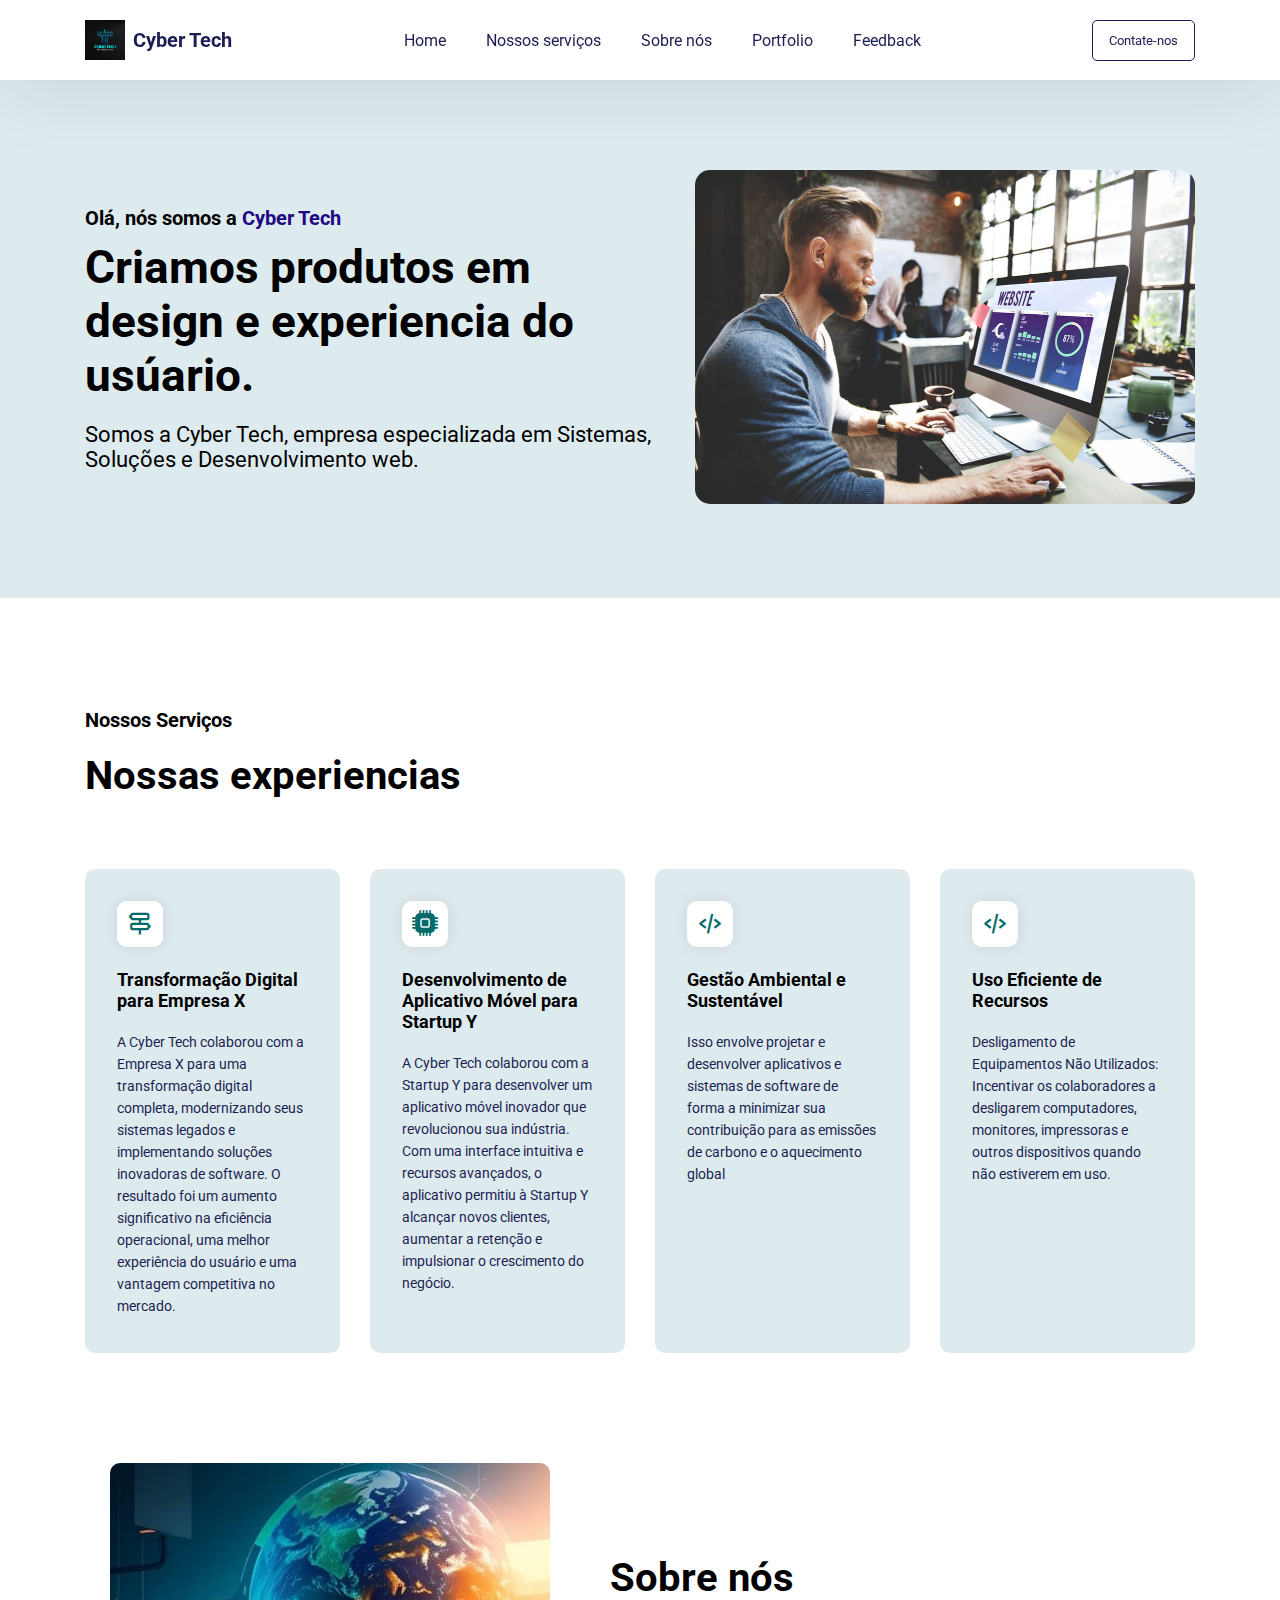
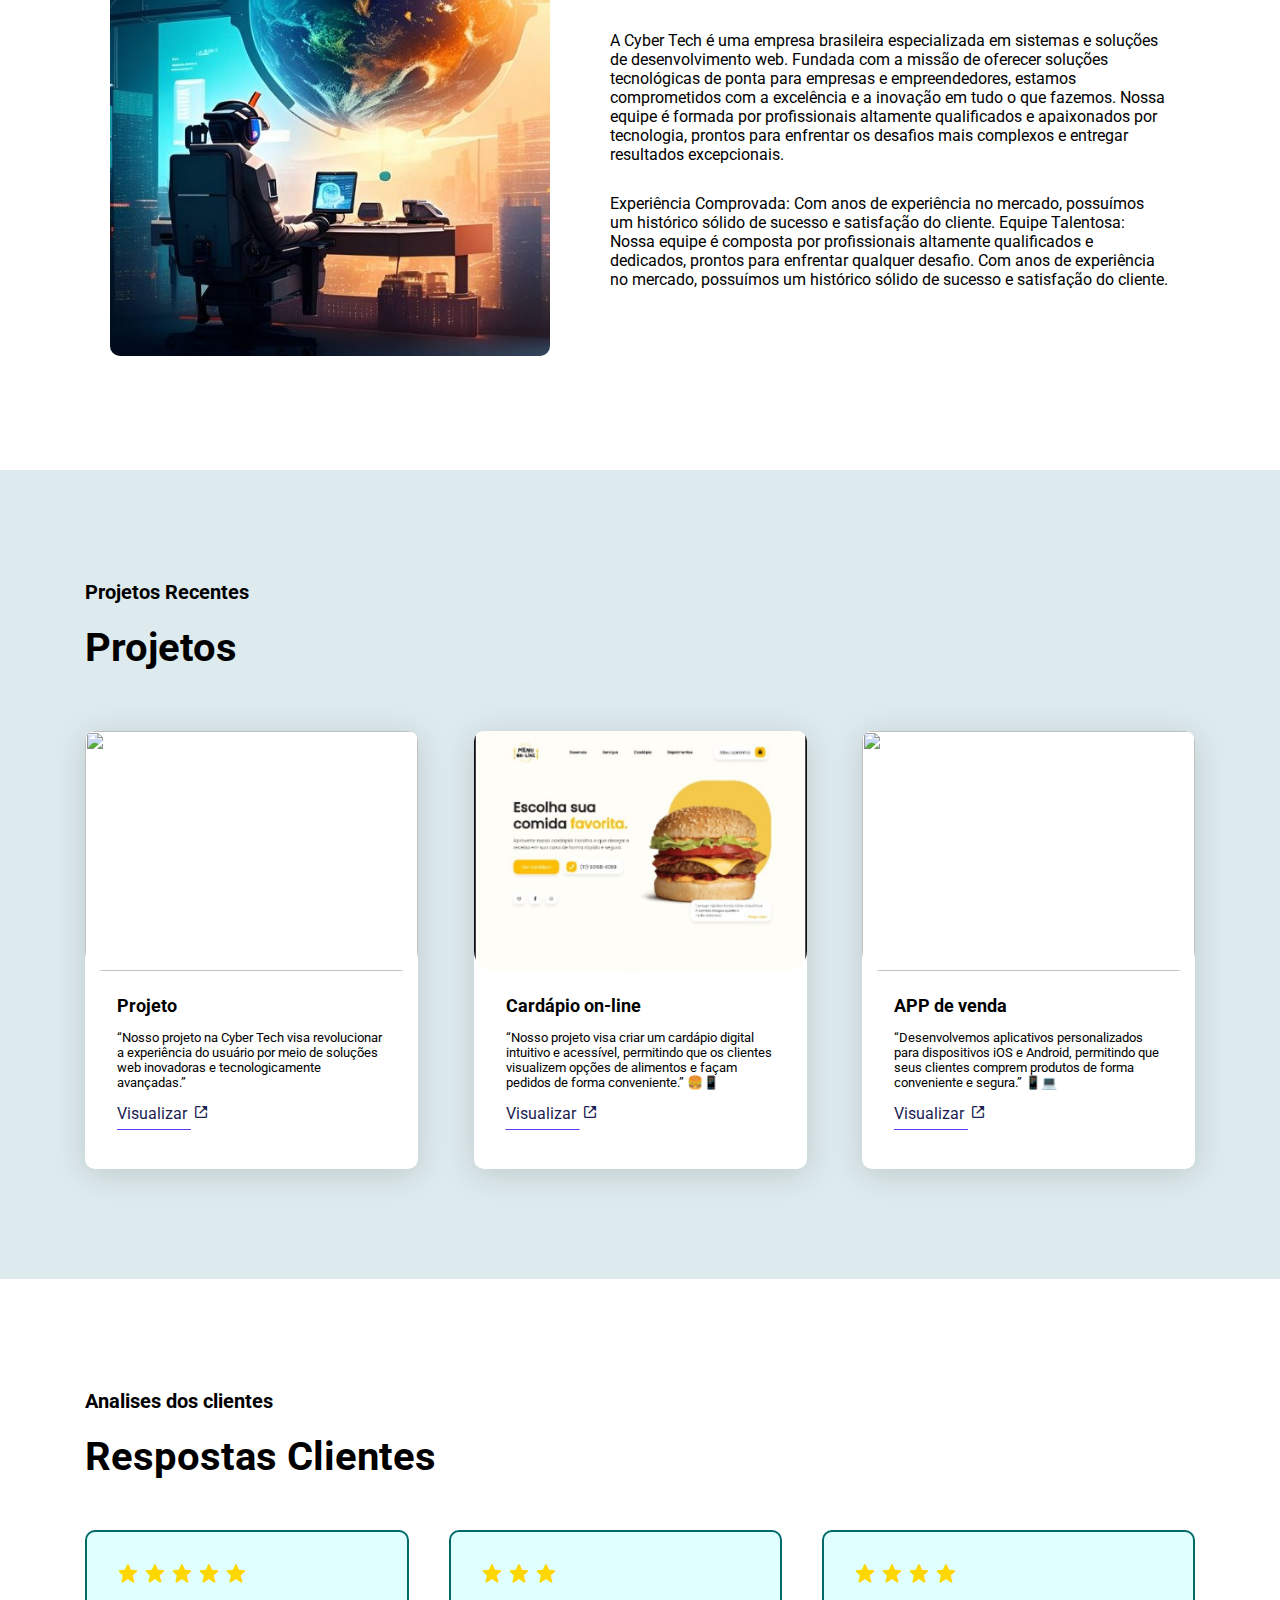
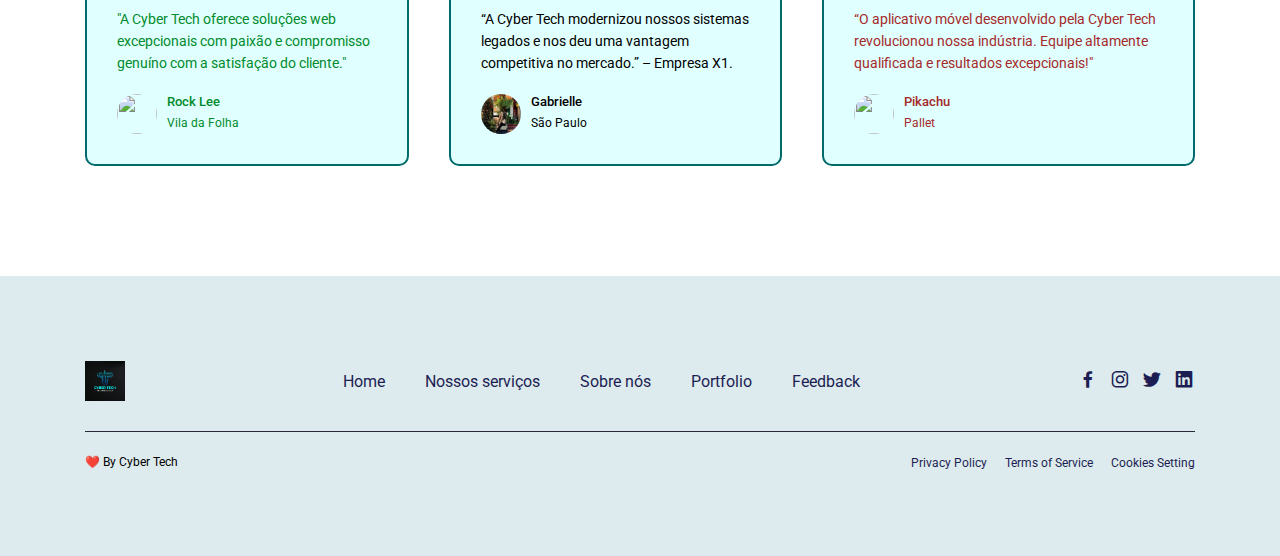
==== index.html @ 96801bb9 "Novos arquivos" ====
<!DOCTYPE html>
<html lang="pt-br">

<head>
    <meta charset="UTF-8">
    <meta name="viewport" content="width=device-width, initial-scale=1.0">
    <link rel="shortcut icon" type="image/jpg" href="assets/logocybertech.jpg"/>
    <link rel="stylesheet" href="https://cdn.jsdelivr.net/npm/bootstrap-icons@1.11.3/font/bootstrap-icons.min.css">
    <link href='https://unpkg.com/boxicons@2.1.4/css/boxicons.min.css' rel='stylesheet'>
    <link rel="stylesheet" href="style.css">
    <title>Cyber Tech</title>
</head>

<body>
    <!--  -->
    <nav>
        <div class="logo">
            <img src="assets/logo2.jpg">
            <a href= "#main">Cyber Tech</a>
        </div>
        <ul>
            <li><a href="#main">Home</a></li>
            <li><a href="#skills">Nossos serviços</a></li>
            <li><a href="#about">Sobre nós</a></li>
            <li><a href="#portfolio">Portfolio</a></li>
            <li><a href="#feedback">Feedback</a></li>
        </ul>

        <!-- Leo Klaus Gabriel -->
        <button><a href="./Pages/contato.html">Contate-nos</a></button>
        <button id="menuButton" onclick="openMenu()">
            <i class='bx bx-menu'></i>
        </button>
    </nav>

    <div class="main" id="main">
        <div class="left">
            <h5>Olá, nós somos a <span>Cyber Tech</span></h5>
            <h3>Criamos <span>produtos em design</span> e experiencia do usúario.</h3>
            <p>
                Somos a Cyber Tech, empresa especializada em Sistemas, Soluções e Desenvolvimento web.
            </p>
        </div>
        <div class="right">
            <img src="/assets/home-img.png">
        </div>
    </div>
    <!--Klaus leo Gabriel -->
    <div class="skills" id="skills">
        <h5>Nossos Serviços</h5>
        <h3>Nossas experiencias</h3>
        <div class="skill-items">
            <!-- Klaus -->
            <div class="item">
                <div class="icon"><i class='bx bx-directions'></i></div>
                <h4>Transformação Digital para Empresa X</h4>
                <p>
                    A Cyber Tech colaborou com a Empresa X para uma transformação 
                    digital completa, modernizando seus sistemas legados e implementando 
                    soluções inovadoras de software.
                    O resultado foi um aumento significativo na eficiência operacional, 
                    uma melhor experiência do usuário e uma vantagem competitiva no mercado.
                </p>
            </div>
            <div class="item">
                <div class="icon"><i class="bi bi-cpu-fill"></i></div>
                <h4>Desenvolvimento de Aplicativo Móvel para Startup Y</h4>
                <p>
                    A Cyber Tech colaborou com a Startup Y para desenvolver um aplicativo móvel inovador que revolucionou sua indústria.
                    Com uma interface intuitiva e recursos avançados,
                     o aplicativo permitiu à Startup Y alcançar novos clientes, 
                     aumentar a retenção e impulsionar o crescimento do negócio.
                </p>
            </div>
            <div class="item">
                <div class="icon"><i class='bx bx-code-alt'></i></i></div>
                <h4>Gestão Ambiental e Sustentável</h4>
                <p>
                    Isso envolve projetar e desenvolver aplicativos e 
                    sistemas de software de forma a minimizar 
                    sua contribuição para as emissões de carbono e o aquecimento global
                </p>
            </div>
            <div class="item">
                <div class="icon"><i class='bx bx-code-alt'></i></i></div>
                <h4>Uso Eficiente de Recursos</h4>
                <p>
                    Desligamento de Equipamentos Não Utilizados: 
                    Incentivar os colaboradores a desligarem computadores, 
                    monitores, impressoras e outros dispositivos quando não estiverem em uso. 
                </p>
            </div>
        </div>
    </div>
    <!-- Geovanni Rodrigo e Edgar -->
    <div class="about" id="about">
        <div class="left">
            <img src="assets/sobre_empresa.jpg">
        </div>
        <div class="right">
            <h3>Sobre nós </h3>
            <p>
                A Cyber Tech é uma empresa brasileira especializada em sistemas e soluções de desenvolvimento web.
                Fundada com a missão de oferecer soluções tecnológicas de ponta para empresas e empreendedores, estamos comprometidos com a excelência e a inovação em tudo o que fazemos.
                Nossa equipe é formada por profissionais altamente qualificados e apaixonados por tecnologia, prontos para enfrentar os desafios mais complexos e entregar resultados excepcionais.
            </p>
            <p>
                Experiência Comprovada: Com anos de experiência no mercado, possuímos um histórico sólido de sucesso e satisfação do cliente.
                Equipe Talentosa: Nossa equipe é composta por profissionais altamente qualificados e dedicados, prontos para enfrentar qualquer desafio.
                Com anos de experiência no mercado, possuímos um histórico sólido de sucesso e satisfação do cliente.
            </p>
        </div>
    </div>

    <div class="portfolio" id="portfolio">
        <div class="header">
            <div class="info">
                <h5>Projetos Recentes</h5>
                <h3>Projetos</h3>
            </div>
        </div>

        <div class="portfo-items">
            <div class="item">
                <img src="https://smartdemand.com.br/thumb/blog/2/940/490/0028996cdbf9fca1fcb720fe6f359d56.jpg">
                <div class="info">
                    <h4>Projeto</h4>
                    <p>
                        “Nosso projeto na Cyber Tech visa revolucionar a experiência do usuário por meio de soluções web inovadoras e tecnologicamente avançadas.”
                    </p>
                    <a href="!#">Visualizar <i class='bx bx-link-external'></i></a>
                </div>
            </div>
            <div class="item">
                <img src="assets/cardapio.png">
                <div class="info">
                    <h4>Cardápio on-line</h4>
                    <p>
                        “Nosso projeto visa criar um cardápio digital intuitivo e acessível, permitindo que os clientes visualizem opções de alimentos e façam pedidos de forma conveniente.” 🍔📱
                    </p>
                    <a href="https://geovannifsantos.github.io/Cardapio-online-com-whatsapp/">Visualizar <i class='bx bx-link-external'></i></a>
                </div>
            </div>
            <div class="item">
                <img src="https://evolsolucoes.com.br/userfiles/templates/evol-solucoes/assets/images/nossas-solucoes/screens.png">
                <div class="info">
                    <h4>APP de venda</h4>
                    <p>
                        “Desenvolvemos aplicativos personalizados para dispositivos iOS e Android, permitindo que seus clientes comprem produtos de forma conveniente e segura.” 📱💻
                    </p>
                    <a href="!#">Visualizar <i class='bx bx-link-external'></i></a>
                </div>
            </div>
        </div>

    </div>

 <!-- Felipe Richard Aghata -->

    <div class="feedback" id="feedback">
        <h5>Analises dos clientes</h5>
        <h3>Respostas Clientes</h3>
        <div class="customers">
            <div class="item"> <style>
                .item {
                    background-color: lightcyan;}
            </style>
                <div class="rating"> <style>
                    .rating i {
                        color: gold;
                    }
                </style>
                    <i class='bx bxs-star'></i>
                    <i class='bx bxs-star'></i>
                    <i class='bx bxs-star'></i>
                    <i class='bx bxs-star'></i>
                    <i class='bx bxs-star'></i>
                </div> 
                <style> .redtext {
                    
                    color: rgb(0, 139, 44);
                } </style>
                  <p class="redtext" >
                    "A Cyber Tech oferece soluções web excepcionais com paixão e compromisso genuíno com a satisfação do cliente."
            
                </p>
                <div class="user">
                    <img src="https://i.pinimg.com/550x/a3/34/3a/a3343aa7a9df8d83af59bee1efe5b132.jpg">
                    <div class="info">
                        <h5 class="nome">Rock Lee</h5>
                        <p class="local">Vila da Folha</p><style>
                            .nome {
                                color: rgb(0, 139, 44);
                            }
                            .local {
                                color: rgb(0, 139, 44);
                            }
                        </style>
                    </div>
                </div>
            </div>
            <div class="item">
                <div class="rating">
                    <i class='bx bxs-star'></i>
                    <i class='bx bxs-star'></i>
                    <i class='bx bxs-star'></i>
                </div>
                <p class="texto"> <style>
                    .texto {
                        color: black;
                    }
                </style>
                    “A Cyber Tech modernizou nossos sistemas legados e nos deu uma vantagem competitiva no mercado.” – Empresa X1.

                </p>
                <div class="user">
                    <img src="assets/Gabrielle.jpg">
                    <div class="info">
                        <h5 class="nome2">Gabrielle</h5><style>
                            .nome2 {
                                color: black;
                            }
                            .local2 {
                                color: black;
                            }
                        </style>
                        <p class="local2">São Paulo</p>
                    </div>
                </div>
            </div>
            <div class="item">
                <div class="rating">
                    <i class='bx bxs-star'></i>
                    <i class='bx bxs-star'></i>
                    <i class='bx bxs-star'></i>
                    <i class='bx bxs-star'></i>
                </div>
                <p class="texto2"> <style>
                    .texto2 {
                        color: brown;
                    }
                    .local3{
                        color: brown;
                    }
                    .nome3 {
                        color: brown;
                    }
                </style>
                   “O aplicativo móvel desenvolvido pela Cyber Tech revolucionou nossa indústria.
                   Equipe altamente qualificada e resultados excepcionais!"
                </p>
                <div class="user">
                    <img src="https://i.pinimg.com/564x/72/97/62/72976236f7a13f5076b620c02457a917.jpg">
                    <div class="info">
                        <h5 class="nome3">Pikachu</h5>
                        <p class="local3">Pallet</p>
                    </div>
                </div>
            </div>
        </div>
    </div>

    <!-- Gustavo e Gabriella -->

    <footer>
        <div class="top">
            <div class="logo">
                <img src="assets/logo2.jpg">
            </div>
            <ul>
                <li><a href="#main">Home</a></li>
                <li><a href="#skills">Nossos serviços</a></li>
                <li><a href="#about">Sobre nós</a></li>
                <li><a href="#portfolio">Portfolio</a></li>
                <li><a href="#feedback">Feedback</a></li>
            </ul>
            <div class="social-links">
                <a href="#"><i class='bx bxl-facebook'></i></a>
                <a href="#"><i class='bx bxl-instagram'></i></a>
                <a href="#"><i class='bx bxl-twitter'></i></a>
                <a href="#"><i class='bx bxl-linkedin-square'></i></a>
            </div>
        </div>
        <div class="separator"></div>
        <div class="bottom">
            <p>
                ❤️ By Cyber Tech
            </p>
            <div class="links">
                <a href="#">Privacy Policy</a>
                <a href="#">Terms of Service</a>
                <a href="#">Cookies Setting</a>
            </div>
        </div>
    </footer>

    <script src="script.js"></script>
</body>

</html>
---- style.css ----
@import url('https://fonts.googleapis.com/css2?family=Roboto:wght@300;400;500;700&display=swap');

html{
    scroll-behavior: smooth;
}

*{
    margin: 0;
    padding: 0;
    box-sizing: border-box;
    font-family: 'Roboto', sans-serif;
}

a{
    text-decoration: none;
    color: #1c1e53;
    transition: color 0.3s ease;
}

a:hover{
    color: #5e3bee !important;
}

h5{
    font-size: 20px;
}

li{
    list-style: none;
}

nav{
    background-color: #fff;
    position: sticky;
    top: 0;
    padding: 0 85px;
    display: flex;
    align-items: center;
    justify-content: space-between;
    height: 80px;
    box-shadow: 0 5px 80px rgba(0, 0, 0, 0.1);
}

nav .logo,
footer .logo{
    display: flex;
    align-items: center;
}

nav .logo a,
footer .logo a{
    margin-left: 8px;
    font-weight: bold;
    font-size: 20px;
}

nav .logo img,
footer .logo img{
    width: 40px;
    height: 40px;
}

nav ul,
footer .top ul{
    display: flex;
    gap: 40px;
}

nav button{
    color: #1c1e53;
    background-color: transparent;
    padding: 12px 16px;
    border-radius: 5px;
    border: 1px solid #1c1e53;
    cursor: pointer;
    transition: all 0.3s ease;
}

nav button:hover{
    background-color: #5e3bee;
    border-color: #5e3bee;
    color: #fff;
}

nav button#menuButton{
    display: none;
    align-items: center;
    justify-content: center;
    font-size: 24px;
    padding: 7px;
}

.main{
    background-color: #deebee;
    padding: 90px 85px;
    display: flex;
    align-items: center;
    justify-content: space-between;
    gap: 40px;
}

.main .left{
    display: flex;
    flex-direction: column;
    align-items: start;
}

.main .left h3{
    margin-top: 10px;
    font-weight: bold;
    font-size: 46px;
}

.main .left h5 span{
    color: #200786;
}

.main .left p{
    color: #000000;
    font-size: 22px;
    margin-top: 20px;
}

.main .left button{
    margin-top: 40px;
    color: #fff;
    cursor: pointer;
    background-color: #5e3bee;
    padding: 14px 24px;
    border: 1px solid transparent;
    border-radius: 5px;
}

.main .right img{
    width: 500px;
    border-radius: 15px;
}

.skills{
    padding: 110px 85px 0;
}

.skills h3,
.about .right h3,
.portfolio .header h3,
.feedback h3{
    font-size: 40px;
    margin-top: 20px;
}

.skills .skill-items{
    display: flex;
    margin-top: 70px;
    gap: 30px;
}

.skills .skill-items .item{
    background-color: #deebee;
    width: 25%;
    border-radius: 10px;
    padding: 32px;
    border-bottom: 4px solid transparent;
    cursor: pointer;
    transition: all 0.3s ease;
}

.skills .skill-items .item:hover{
    border-color: #5e3bee;
}

.skills .skill-items .item .icon{
    display: flex;
    align-items: center;
    justify-content: center;
    background-color: #fff;
    width: 46px;
    height: 46px;
    border-radius: 10px;
    margin-bottom: 22px;
    box-shadow: 0 0 16px rgba(0, 0, 0, 0.1);
}

.skills .skill-items .item .icon i{
    font-size: 26px;
    color: #006b6a;
}

.skills .skill-items .item h4,
.portfolio .portfo-items .item .info h4{
    font-size: 18px;
}

.skills .skill-items .item p{
    margin-top: 20px;
    font-size: 14px;
    line-height: 22px;
    color: #1c1e53;
}



.about{
    padding: 110px;
    display: flex;
    align-items: center;
    gap: 60px;
}

.about .left img{
    background-color: #deebee;
    border-radius: 10px;
}

.about .left img{
    width: 440px;
}

.about .right p{
    font-size: 16px;
    margin-top: 30px;
}

.portfolio{
    background-color: #deebee;
    padding: 110px 85px;
}

.portfolio .header{
    display: flex;
    align-items: center;
    justify-content: space-between;
    margin-bottom: 60px;
}

.portfolio .header button{
    background-color: #ff0000;
    padding: 10px 20px;
    color: #fff;
    display: flex;
    align-items: center;
    cursor: pointer;
    gap: 8px;
    border: none;
    border-radius: 10px;
}

.portfolio .header button i{
    font-size: 26px;
}

.portfolio .portfo-items{
    display: flex;
    align-items: center;
    justify-content: space-between;
}

.portfolio .portfo-items .item{
    width: 30%;
    background-color: #fff;
    border-radius: 10px;
    border-bottom: 4px solid transparent;
    cursor: pointer;
    box-shadow: 0 5px 32px rgba(0, 0, 0, 0.15);
    transition: all 0.3s ease;
}

.portfolio .portfo-items .item:hover{
    border-color: #5e3bee;
}

.portfolio .portfo-items .item img{
    width: 100%;
    height: 240px;
    object-fit: cover;
    object-position: top;
    border-radius: 10px 10px 20px 20px;
}

.portfolio .portfo-items .item .info{
    display: flex;
    flex-direction: column;
    gap: 14px;
    padding: 20px 32px 42px;
}

.portfolio .portfo-items .item .info p{
    font-size: 13px;
}

.portfolio .portfo-items .item .info a{
    text-decoration: underline;
    text-underline-offset: 10px;
    text-decoration-color: #5e3bee;
}

.portfolio .portfo-items .item .info a i{
    margin-left: 2px;
    font-size: 16px;
}

.feedback{
    padding: 110px 85px;
}

.feedback .customers{
    margin-top: 50px;
    display: flex;
    gap: 40px;
}

.feedback .customers .item{
    display: flex;
    flex-direction: column;
    gap: 20px;
    border: 2px solid #006b6a;
    border-radius: 10px;
    padding: 30px;
    cursor: pointer;
    transition: all 0.3s ease;
}

.feedback .customers .item .rating{
    color: #006b6a;
    font-size: 22px;
}

.feedback .customers .item:hover{
    border-color: #5e3bee;
}

.feedback .customers .item p{
    line-height: 22px;
    font-size: 14px;
}

.feedback .customers .item .user{
    display: flex;
    align-items: center;
    gap: 10px;
}

.feedback .customers .item .user img{
    width: 40px;
    height: 40px;
    object-fit: cover;
    border-radius: 50%;
}

.feedback .customers .item .user h5{
    font-size: 13px;
    font-weight: 500;
    margin-bottom: 3px;
}

.feedback .customers .item .user p{
    font-size: 12px;
}

footer{
    background-color: #deebee;
    padding: 85px;
    display: flex;
    flex-direction: column;
}

footer .top,
footer .bottom{
    display: flex;
    align-items: center;
    justify-content: space-between;
}

footer .top .social-links{
    display: flex;
    align-items: center;
    gap: 10px;
    font-size: 22px;
}

footer .separator{
    width: 100%;
    height: 1px;
    background-color: #282938;
    margin: 30px 0 20px;
}

footer .bottom p{
    font-size: 12px;
}

footer .bottom .links a{
    font-size: 12px;
    margin-left: 14px;
}

@media screen and (max-width: 1200px) {
    
    .main .left h5{
        font-size: 18px;
    }

    .main .left h3{
        font-size: 36px;
    }

    .main .left p{
        font-size: 18px;
    }

    .main .right img{
        width: 380px;
    }

    .skills .skill-items{
        gap: 10px;
        justify-content: space-between;
        flex-wrap: wrap;
    }

    .skills .skill-items .item{
        width: 49%;
    }

    .about .left img{
        width: 370px;
    }

    .skills h3,
    .about .right h3,
    .portfolio .header h3,
    .feedback h3{
        font-size: 32px;
    }

    .about .right p{
        font-size: 15px;
    }

    .feedback .customers .item .rating{
        font-size: 20px;
    }

    .feedback .customers .item p{
        font-size: 13px;
    }

    footer .top ul{
        gap: 20px;
    }

}

@media screen and (max-width: 992px) {
    
    nav button{
        display: none;
    }

    nav ul{
        gap: 20px;
    }

    nav ul li a{
        font-size: 15px;
    }

    .main{
        flex-direction: column;
    }

    .about{
        flex-direction: column;
        justify-content: center;
    }

    .portfolio .portfo-items{
        gap: 22px;
        flex-wrap: wrap;
        justify-content: center;
    }

    .portfolio .portfo-items .item{
        width: 48%;
    }

    .feedback .customers{
        gap: 14px;
        flex-wrap: wrap;
        justify-content: center;
    }

    .feedback .customers .item{
        width: 48%;
    }

    footer .top ul{
        display: none;
    }

}

@media screen and (max-width: 768px) {
    
    nav{
        justify-content: space-between;
        padding: 0 42px;
    }

    nav ul{
        display: none;
    }

    nav.open .logo{
        display: none;
    }

    nav.open ul{
        display: flex;
    }

    nav button#menuButton{
        display: flex;
    }

    .main{
        padding: 42px;
    }

    .skills{
        padding: 85px 42px 0;
    }

    .skills .skill-items{
        gap: 8px;
    }

    .about{
        padding: 85px 42px;
    }

    .portfolio{
        padding: 60px 42px;
    }

    .portfolio .portfo-items{
        gap: 18px;
    }

    .feedback{
        padding: 85px 42px;
    }

    footer{
        padding: 85px 42px;
    }

    footer .bottom{
        flex-direction: column-reverse;
        gap: 14px;
    }

}

@media screen and (max-width: 576px) {
    
    nav ul li a{
        font-size: 13px;
    }

    nav .logo a{
        font-size: 18px;
    }

    .main .left h3{
        font-size: 32px;
    }

    .main .left p{
        font-size: 16px;
    }

    .main .left button{
        width: 100%;
    }

    .skills .skill-items .item{
        width: 100%;
    }

    .portfolio .header button{
        font-size: 12px;
        padding: 8px 14px;
    }

    .portfolio .portfo-items .item{
        width: 80%;
    }

    .feedback .customers .item{
        width: 100%;
    }

}
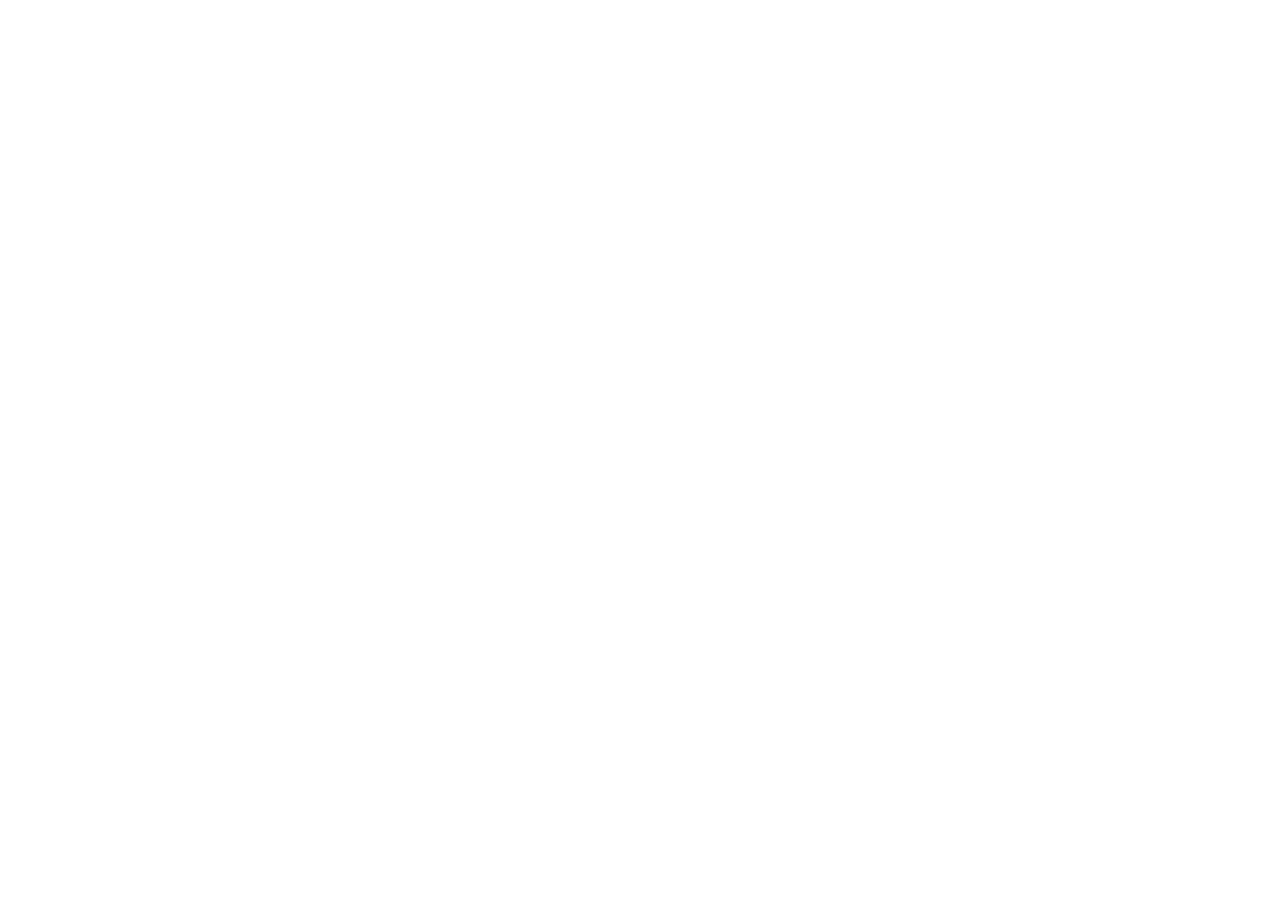
==== commit 5c8cacd4: "Primeiras altereções no projeto" ====
--- a/index.html
+++ b/index.html
@@ -8,7 +8,7 @@
     <link rel="stylesheet" href="https://cdn.jsdelivr.net/npm/bootstrap-icons@1.11.3/font/bootstrap-icons.min.css">
     <link href='https://unpkg.com/boxicons@2.1.4/css/boxicons.min.css' rel='stylesheet'>
     <link rel="stylesheet" href="style.css">
-    <title>Cyber Tech</title>
+    <title>G-TECH/title>
 </head>
 
 <body>
@@ -16,7 +16,7 @@
     <nav>
         <div class="logo">
             <img src="assets/logo2.jpg">
-            <a href= "#main">Cyber Tech</a>
+            <a href= "#main">G-TECH </a>
         </div>
         <ul>
             <li><a href="#main">Home</a></li>
@@ -55,7 +55,7 @@
                 <div class="icon"><i class='bx bx-directions'></i></div>
                 <h4>Transformação Digital para Empresa X</h4>
                 <p>
-                    A Cyber Tech colaborou com a Empresa X para uma transformação 
+                    A G-TECH colaborou com a Empresa X para uma transformação 
                     digital completa, modernizando seus sistemas legados e implementando 
                     soluções inovadoras de software.
                     O resultado foi um aumento significativo na eficiência operacional, 
@@ -66,7 +66,7 @@
                 <div class="icon"><i class="bi bi-cpu-fill"></i></div>
                 <h4>Desenvolvimento de Aplicativo Móvel para Startup Y</h4>
                 <p>
-                    A Cyber Tech colaborou com a Startup Y para desenvolver um aplicativo móvel inovador que revolucionou sua indústria.
+                    A G-TECH colaborou com a Startup Y para desenvolver um aplicativo móvel inovador que revolucionou sua indústria.
                     Com uma interface intuitiva e recursos avançados,
                      o aplicativo permitiu à Startup Y alcançar novos clientes, 
                      aumentar a retenção e impulsionar o crescimento do negócio.
@@ -284,7 +284,7 @@
         <div class="separator"></div>
         <div class="bottom">
             <p>
-                ❤️ By Cyber Tech
+                ❤️ By G-TECH
             </p>
             <div class="links">
                 <a href="#">Privacy Policy</a>
@@ -297,4 +297,4 @@
     <script src="script.js"></script>
 </body>
 
-</html>+</html>
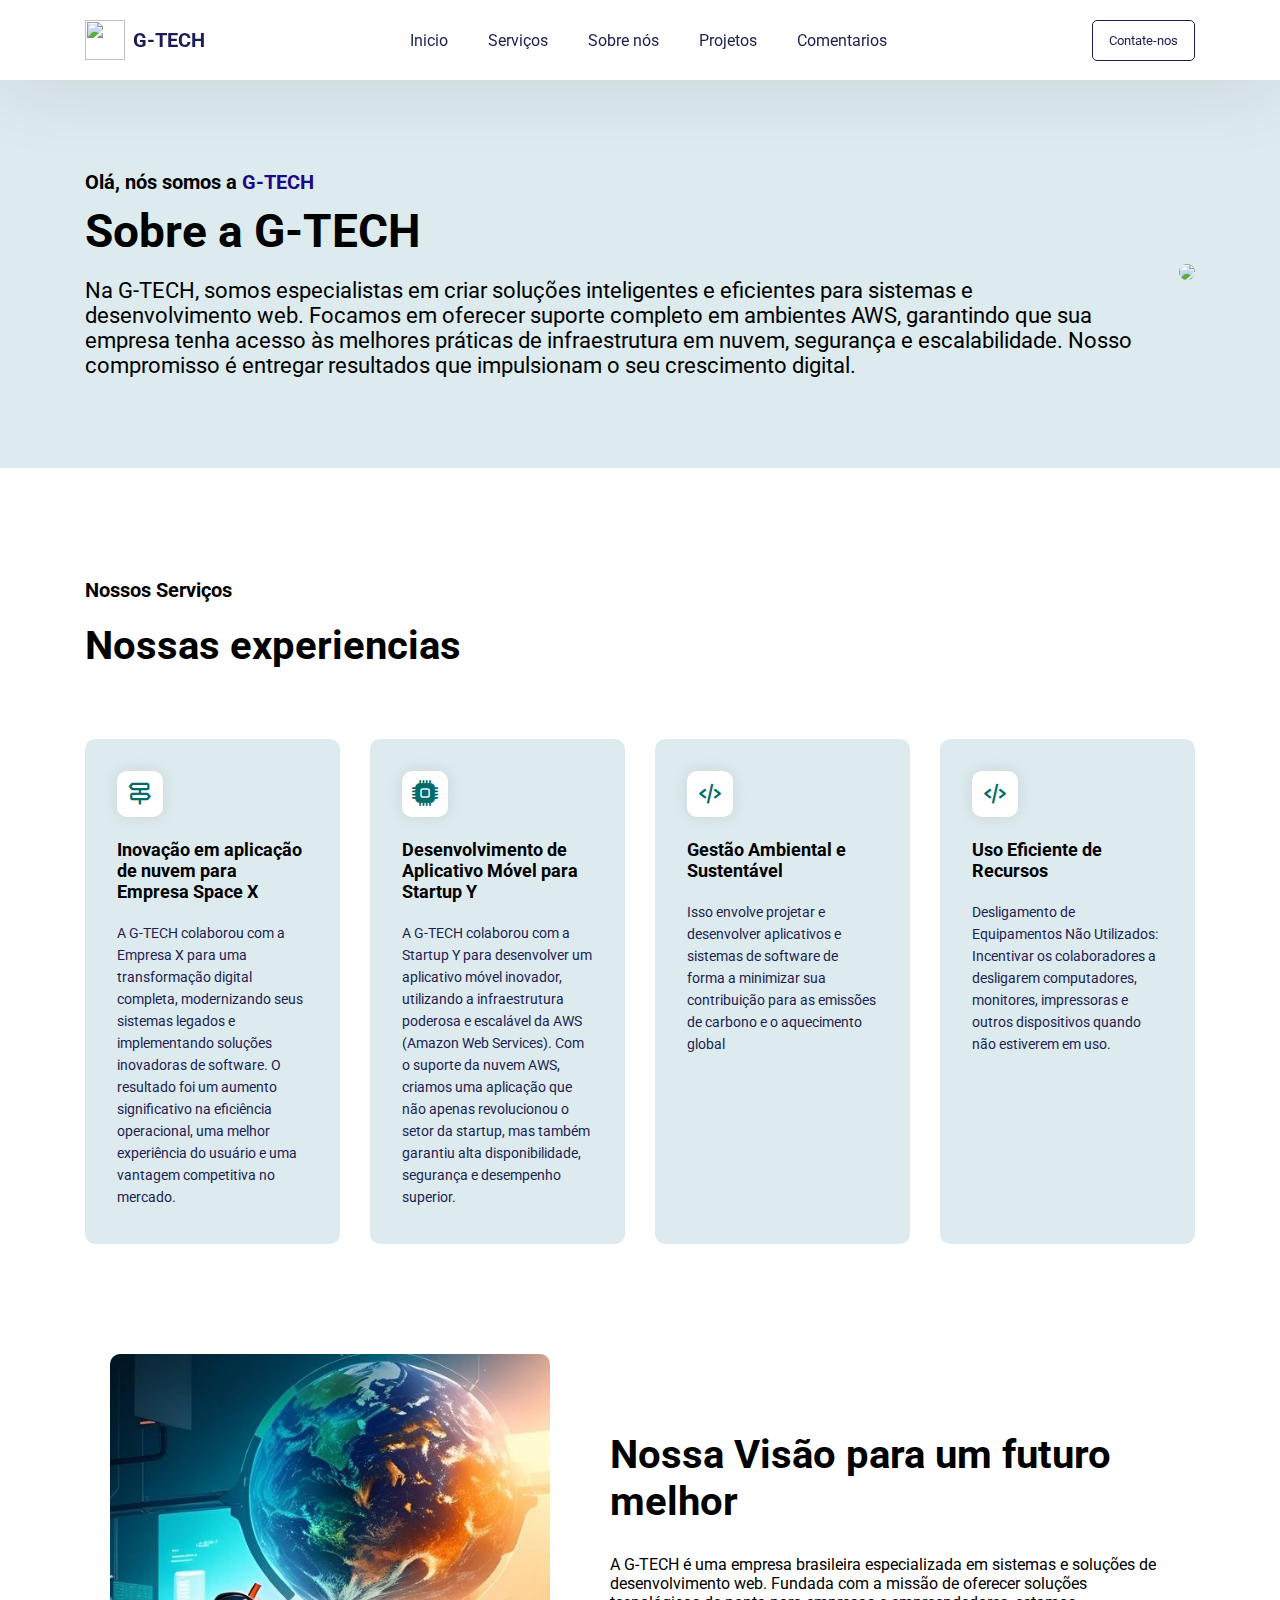
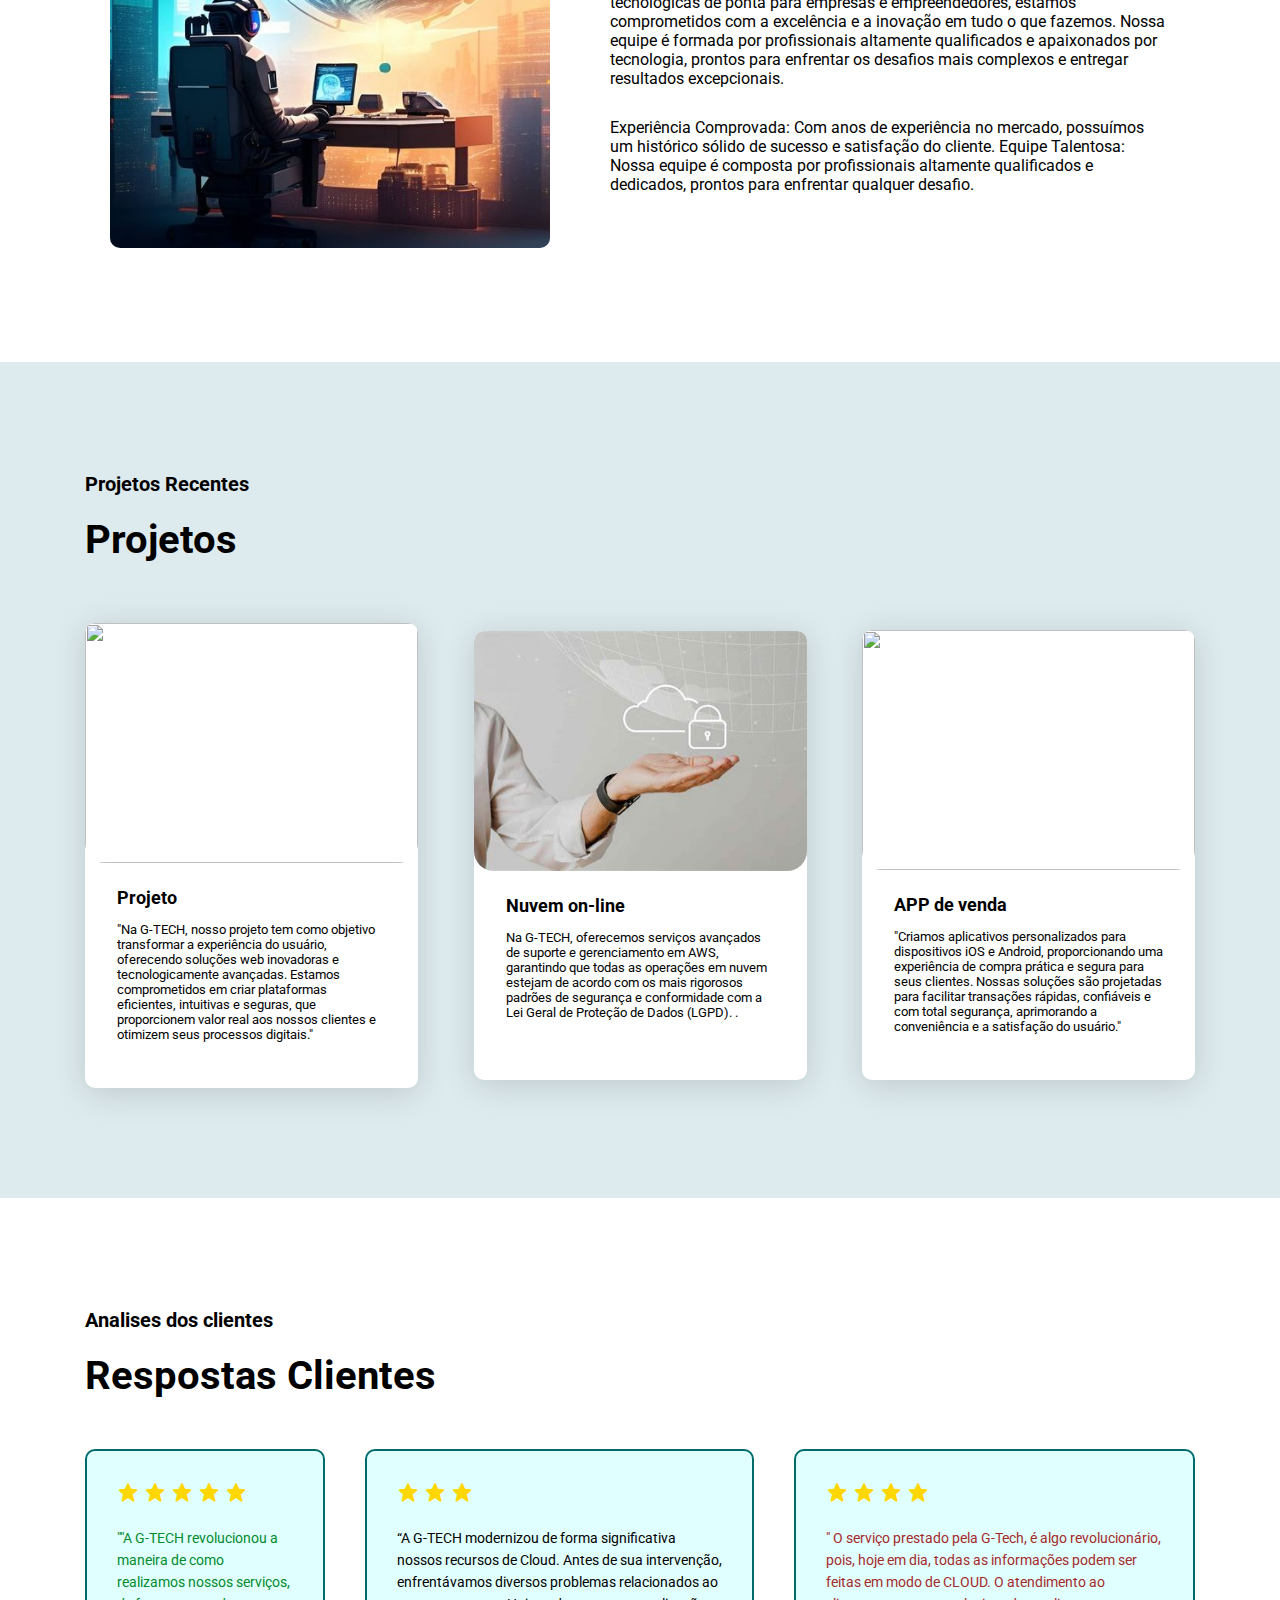
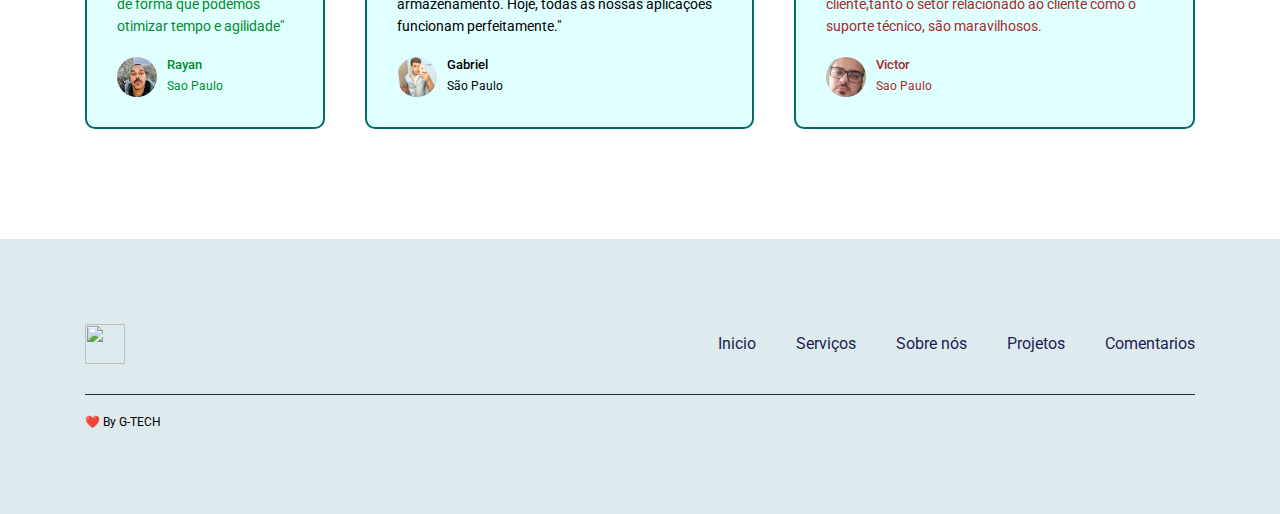
==== commit b0071796: "alteração de imagem" ====
--- a/index.html
+++ b/index.html
@@ -8,25 +8,25 @@
     <link rel="stylesheet" href="https://cdn.jsdelivr.net/npm/bootstrap-icons@1.11.3/font/bootstrap-icons.min.css">
     <link href='https://unpkg.com/boxicons@2.1.4/css/boxicons.min.css' rel='stylesheet'>
     <link rel="stylesheet" href="style.css">
-    <title>G-TECH/title>
+    <title>G-TECH</title>
 </head>
 
 <body>
-    <!--  -->
+    <!-- VICTOR  -->
     <nav>
         <div class="logo">
-            <img src="assets/logo2.jpg">
+            <img src="assets/logo G-TECH.jpg">
             <a href= "#main">G-TECH </a>
         </div>
         <ul>
-            <li><a href="#main">Home</a></li>
-            <li><a href="#skills">Nossos serviços</a></li>
+            <li><a href="#main">Inicio</a></li>
+            <li><a href="#skills">Serviços</a></li>
             <li><a href="#about">Sobre nós</a></li>
-            <li><a href="#portfolio">Portfolio</a></li>
-            <li><a href="#feedback">Feedback</a></li>
+            <li><a href="#portfolio">Projetos</a></li>
+            <li><a href="#feedback">Comentarios</a></li>
         </ul>
 
-        <!-- Leo Klaus Gabriel -->
+        <!-- Gabriel -->
         <button><a href="./Pages/contato.html">Contate-nos</a></button>
         <button id="menuButton" onclick="openMenu()">
             <i class='bx bx-menu'></i>
@@ -35,25 +35,28 @@
 
     <div class="main" id="main">
         <div class="left">
-            <h5>Olá, nós somos a <span>Cyber Tech</span></h5>
-            <h3>Criamos <span>produtos em design</span> e experiencia do usúario.</h3>
-            <p>
-                Somos a Cyber Tech, empresa especializada em Sistemas, Soluções e Desenvolvimento web.
+            <h5>Olá, nós somos a <span> G-TECH </span></h5>
+            <h3>Sobre a G-TECH</h3>
+            <p>
+                Na G-TECH, somos especialistas em criar soluções inteligentes e eficientes para sistemas e desenvolvimento web.
+                Focamos em oferecer suporte completo em ambientes AWS, 
+                garantindo que sua empresa tenha acesso às melhores práticas de infraestrutura em nuvem, 
+                segurança e escalabilidade. Nosso compromisso é entregar resultados que impulsionam o seu crescimento digital.
             </p>
         </div>
         <div class="right">
-            <img src="/assets/home-img.png">
-        </div>
-    </div>
-    <!--Klaus leo Gabriel -->
+            <img src="assets/logo G-TECH.jpg">
+        </div>
+    </div>
+    <!-- Gabriel -->
     <div class="skills" id="skills">
         <h5>Nossos Serviços</h5>
         <h3>Nossas experiencias</h3>
         <div class="skill-items">
-            <!-- Klaus -->
+            
             <div class="item">
                 <div class="icon"><i class='bx bx-directions'></i></div>
-                <h4>Transformação Digital para Empresa X</h4>
+                <h4>Inovação em aplicação de nuvem para Empresa Space X</h4>
                 <p>
                     A G-TECH colaborou com a Empresa X para uma transformação 
                     digital completa, modernizando seus sistemas legados e implementando 
@@ -66,10 +69,10 @@
                 <div class="icon"><i class="bi bi-cpu-fill"></i></div>
                 <h4>Desenvolvimento de Aplicativo Móvel para Startup Y</h4>
                 <p>
-                    A G-TECH colaborou com a Startup Y para desenvolver um aplicativo móvel inovador que revolucionou sua indústria.
-                    Com uma interface intuitiva e recursos avançados,
-                     o aplicativo permitiu à Startup Y alcançar novos clientes, 
-                     aumentar a retenção e impulsionar o crescimento do negócio.
+                    A G-TECH colaborou com a Startup Y para desenvolver um aplicativo móvel inovador, 
+                    utilizando a infraestrutura poderosa e escalável da AWS (Amazon Web Services). 
+                    Com o suporte da nuvem AWS, criamos uma aplicação que não apenas revolucionou o setor da startup,
+                     mas também garantiu alta disponibilidade, segurança e desempenho superior.
                 </p>
             </div>
             <div class="item">
@@ -92,22 +95,22 @@
             </div>
         </div>
     </div>
-    <!-- Geovanni Rodrigo e Edgar -->
+    <!--RAYAN -->
     <div class="about" id="about">
         <div class="left">
             <img src="assets/sobre_empresa.jpg">
         </div>
         <div class="right">
-            <h3>Sobre nós </h3>
-            <p>
-                A Cyber Tech é uma empresa brasileira especializada em sistemas e soluções de desenvolvimento web.
+            <h3>Nossa Visão para um futuro melhor </h3>
+            <p>
+                A G-TECH é uma empresa brasileira especializada em sistemas e soluções de desenvolvimento web.
                 Fundada com a missão de oferecer soluções tecnológicas de ponta para empresas e empreendedores, estamos comprometidos com a excelência e a inovação em tudo o que fazemos.
                 Nossa equipe é formada por profissionais altamente qualificados e apaixonados por tecnologia, prontos para enfrentar os desafios mais complexos e entregar resultados excepcionais.
             </p>
             <p>
                 Experiência Comprovada: Com anos de experiência no mercado, possuímos um histórico sólido de sucesso e satisfação do cliente.
                 Equipe Talentosa: Nossa equipe é composta por profissionais altamente qualificados e dedicados, prontos para enfrentar qualquer desafio.
-                Com anos de experiência no mercado, possuímos um histórico sólido de sucesso e satisfação do cliente.
+                
             </p>
         </div>
     </div>
@@ -126,19 +129,20 @@
                 <div class="info">
                     <h4>Projeto</h4>
                     <p>
-                        “Nosso projeto na Cyber Tech visa revolucionar a experiência do usuário por meio de soluções web inovadoras e tecnologicamente avançadas.”
+                        "Na G-TECH, nosso projeto tem como objetivo transformar a experiência do usuário, oferecendo soluções web inovadoras e tecnologicamente avançadas. Estamos comprometidos em criar plataformas eficientes, intuitivas e seguras, que proporcionem valor real aos nossos clientes e otimizem seus processos digitais."
                     </p>
-                    <a href="!#">Visualizar <i class='bx bx-link-external'></i></a>
-                </div>
-            </div>
-            <div class="item">
-                <img src="assets/cardapio.png">
+                </div>
+            </div>
+            <div class="item">
+                <img src="assets/LGPD.JPEG">
                 <div class="info">
-                    <h4>Cardápio on-line</h4>
+                    <h4>Nuvem on-line</h4>
                     <p>
-                        “Nosso projeto visa criar um cardápio digital intuitivo e acessível, permitindo que os clientes visualizem opções de alimentos e façam pedidos de forma conveniente.” 🍔📱
+                        Na G-TECH, oferecemos serviços avançados de suporte e gerenciamento em AWS, 
+                        garantindo que todas as operações em nuvem estejam de acordo com os mais rigorosos padrões de segurança e conformidade com a Lei Geral de Proteção de Dados (LGPD). 
+                        .
                     </p>
-                    <a href="https://geovannifsantos.github.io/Cardapio-online-com-whatsapp/">Visualizar <i class='bx bx-link-external'></i></a>
+                    <a href="https://geovannifsantos.github.io/Cardapio-online-com-whatsapp/"> </i></a>
                 </div>
             </div>
             <div class="item">
@@ -146,16 +150,15 @@
                 <div class="info">
                     <h4>APP de venda</h4>
                     <p>
-                        “Desenvolvemos aplicativos personalizados para dispositivos iOS e Android, permitindo que seus clientes comprem produtos de forma conveniente e segura.” 📱💻
+                        "Criamos aplicativos personalizados para dispositivos iOS e Android, proporcionando uma experiência de compra prática e segura para seus clientes. Nossas soluções são projetadas para facilitar transações rápidas, confiáveis e com total segurança, aprimorando a conveniência e a satisfação do usuário."
                     </p>
-                    <a href="!#">Visualizar <i class='bx bx-link-external'></i></a>
-                </div>
-            </div>
-        </div>
-
-    </div>
-
- <!-- Felipe Richard Aghata -->
+                     </div>
+            </div>
+        </div>
+
+    </div>
+
+ <!-- Gabriel - Rayan - Victor -->
 
     <div class="feedback" id="feedback">
         <h5>Analises dos clientes</h5>
@@ -181,14 +184,14 @@
                     color: rgb(0, 139, 44);
                 } </style>
                   <p class="redtext" >
-                    "A Cyber Tech oferece soluções web excepcionais com paixão e compromisso genuíno com a satisfação do cliente."
+                    ""A G-TECH revolucionou a maneira de como realizamos nossos serviços, de forma que podemos otimizar tempo e agilidade"
             
                 </p>
                 <div class="user">
-                    <img src="https://i.pinimg.com/550x/a3/34/3a/a3343aa7a9df8d83af59bee1efe5b132.jpg">
+                    <img src="assets/Rayan.jpg">
                     <div class="info">
-                        <h5 class="nome">Rock Lee</h5>
-                        <p class="local">Vila da Folha</p><style>
+                        <h5 class="nome">Rayan</h5>
+                        <p class="local">Sao Paulo</p><style>
                             .nome {
                                 color: rgb(0, 139, 44);
                             }
@@ -210,13 +213,12 @@
                         color: black;
                     }
                 </style>
-                    “A Cyber Tech modernizou nossos sistemas legados e nos deu uma vantagem competitiva no mercado.” – Empresa X1.
-
+                    “A G-TECH modernizou de forma significativa nossos recursos de Cloud. Antes de sua intervenção, enfrentávamos diversos problemas relacionados ao armazenamento. Hoje, todas as nossas aplicações funcionam perfeitamente."
                 </p>
                 <div class="user">
-                    <img src="assets/Gabrielle.jpg">
+                    <img src="assets/Gabriel.jpg">
                     <div class="info">
-                        <h5 class="nome2">Gabrielle</h5><style>
+                        <h5 class="nome2">Gabriel</h5><style>
                             .nome2 {
                                 color: black;
                             }
@@ -246,52 +248,41 @@
                         color: brown;
                     }
                 </style>
-                   “O aplicativo móvel desenvolvido pela Cyber Tech revolucionou nossa indústria.
-                   Equipe altamente qualificada e resultados excepcionais!"
+                   " O serviço prestado pela G-Tech, é algo revolucionário, pois, hoje em dia, todas as informações podem ser feitas em modo de CLOUD. 
+                   O atendimento ao cliente,tanto o setor relacionado ao cliente como o suporte técnico, são maravilhosos.
                 </p>
                 <div class="user">
-                    <img src="https://i.pinimg.com/564x/72/97/62/72976236f7a13f5076b620c02457a917.jpg">
+                    <img src="assets/Victor.jpg">
                     <div class="info">
-                        <h5 class="nome3">Pikachu</h5>
-                        <p class="local3">Pallet</p>
+                        <h5 class="nome3">Victor</h5>
+                        <p class="local3">Sao Paulo</p>
                     </div>
                 </div>
             </div>
         </div>
     </div>
 
-    <!-- Gustavo e Gabriella -->
+    <!-- JEAN - RAYAN - VANESSA -->
 
     <footer>
         <div class="top">
             <div class="logo">
-                <img src="assets/logo2.jpg">
+                <img src="assets/logo G-TECH.jpg">
             </div>
             <ul>
-                <li><a href="#main">Home</a></li>
-                <li><a href="#skills">Nossos serviços</a></li>
+                <li><a href="#main">Inicio</a></li>
+                <li><a href="#skills">Serviços</a></li>
                 <li><a href="#about">Sobre nós</a></li>
-                <li><a href="#portfolio">Portfolio</a></li>
-                <li><a href="#feedback">Feedback</a></li>
+                <li><a href="#portfolio">Projetos</a></li>
+                <li><a href="#feedback">Comentarios</a></li>
             </ul>
-            <div class="social-links">
-                <a href="#"><i class='bx bxl-facebook'></i></a>
-                <a href="#"><i class='bx bxl-instagram'></i></a>
-                <a href="#"><i class='bx bxl-twitter'></i></a>
-                <a href="#"><i class='bx bxl-linkedin-square'></i></a>
-            </div>
-        </div>
+           </div>
         <div class="separator"></div>
         <div class="bottom">
             <p>
                 ❤️ By G-TECH
             </p>
-            <div class="links">
-                <a href="#">Privacy Policy</a>
-                <a href="#">Terms of Service</a>
-                <a href="#">Cookies Setting</a>
-            </div>
-        </div>
+            </div>
     </footer>
 
     <script src="script.js"></script>
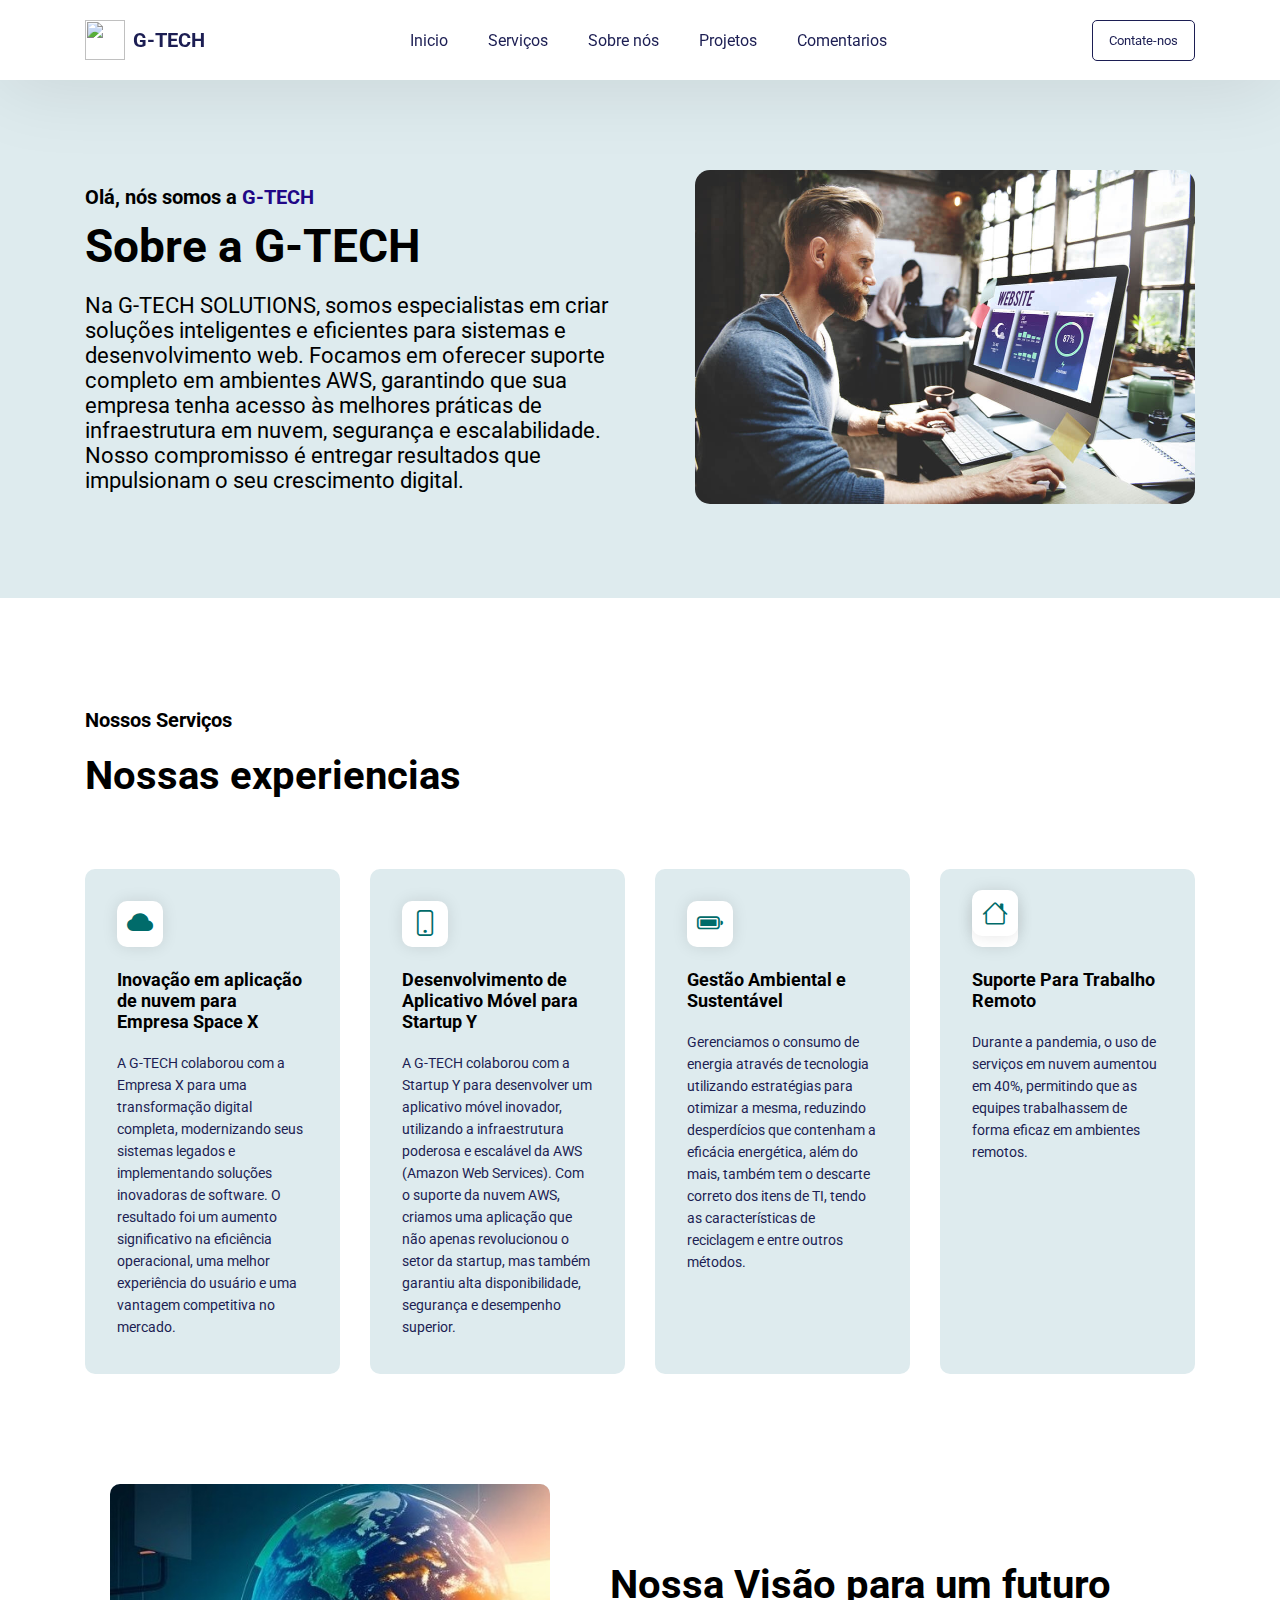
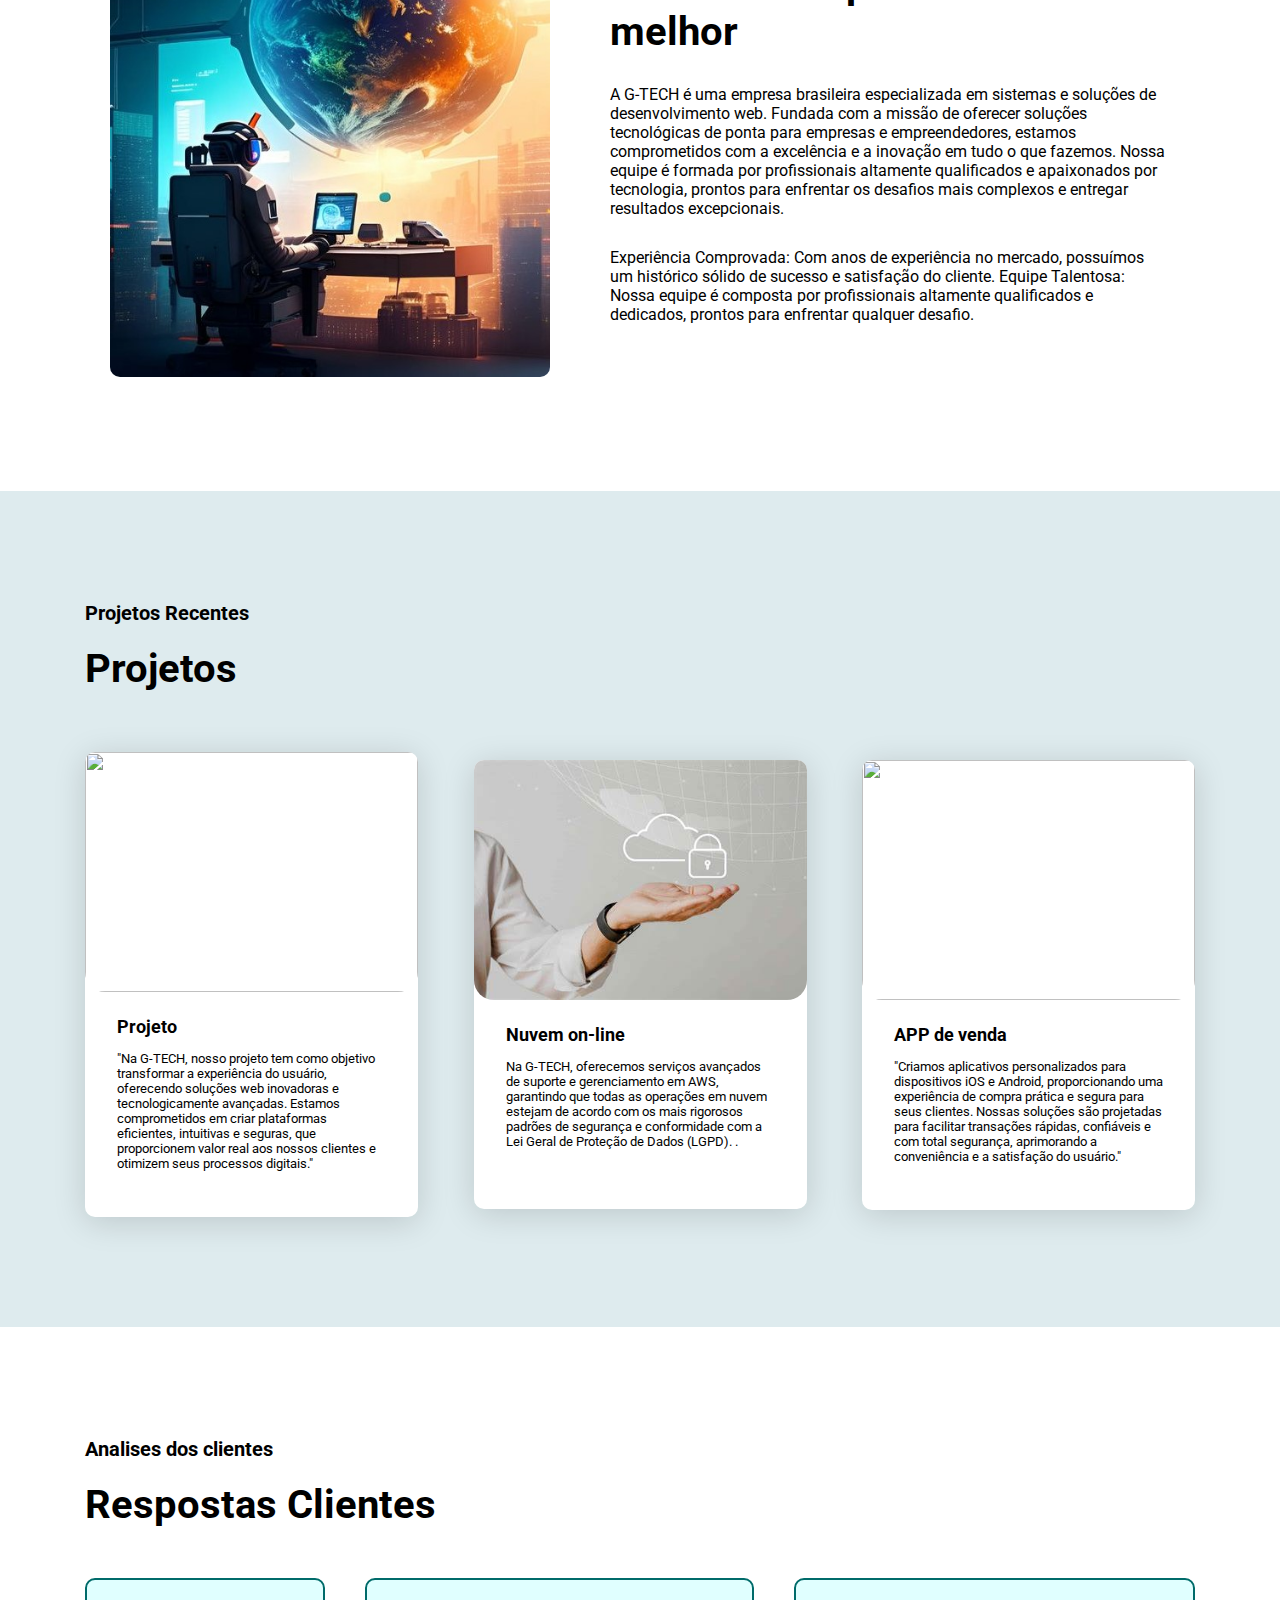
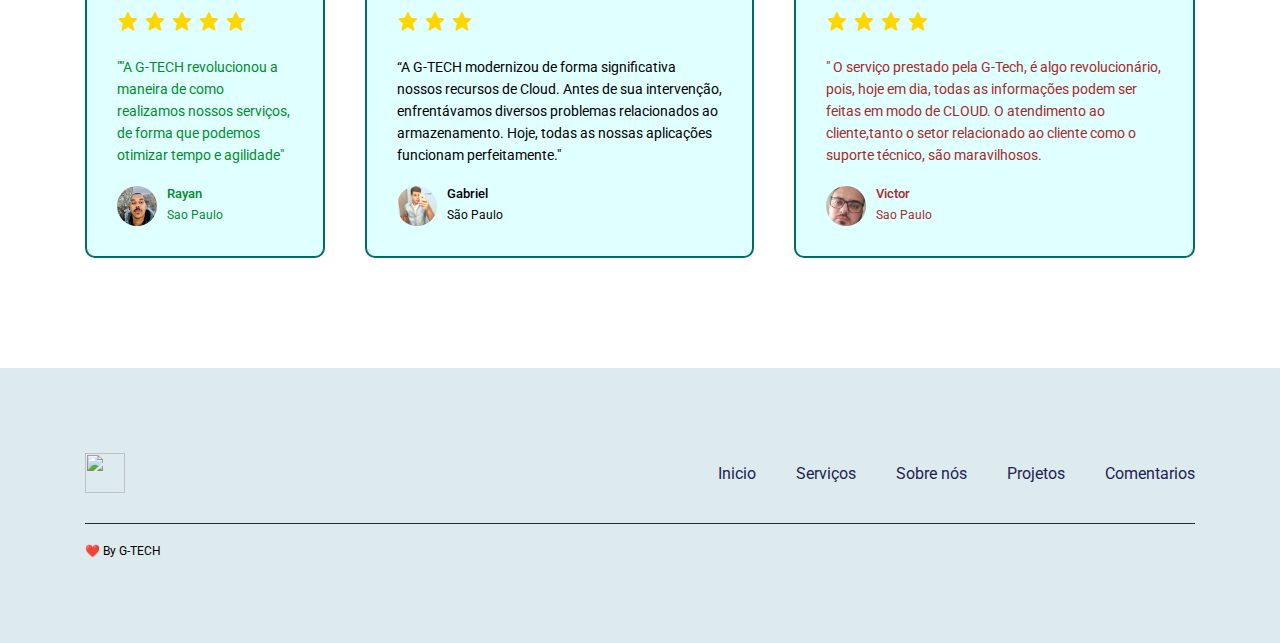
==== commit d1f2529b: "Update index.html" ====
--- a/index.html
+++ b/index.html
@@ -38,14 +38,14 @@
             <h5>Olá, nós somos a <span> G-TECH </span></h5>
             <h3>Sobre a G-TECH</h3>
             <p>
-                Na G-TECH, somos especialistas em criar soluções inteligentes e eficientes para sistemas e desenvolvimento web.
+                Na G-TECH SOLUTIONS, somos especialistas em criar soluções inteligentes e eficientes para sistemas e desenvolvimento web.
                 Focamos em oferecer suporte completo em ambientes AWS, 
                 garantindo que sua empresa tenha acesso às melhores práticas de infraestrutura em nuvem, 
                 segurança e escalabilidade. Nosso compromisso é entregar resultados que impulsionam o seu crescimento digital.
             </p>
         </div>
         <div class="right">
-            <img src="assets/logo G-TECH.jpg">
+            <img src="assets/home-img.png">
         </div>
     </div>
     <!-- Gabriel -->
@@ -55,7 +55,7 @@
         <div class="skill-items">
             
             <div class="item">
-                <div class="icon"><i class='bx bx-directions'></i></div>
+                <div class="icon"><i class='bi bi-cloud-fill'></i></div>
                 <h4>Inovação em aplicação de nuvem para Empresa Space X</h4>
                 <p>
                     A G-TECH colaborou com a Empresa X para uma transformação 
@@ -66,7 +66,7 @@
                 </p>
             </div>
             <div class="item">
-                <div class="icon"><i class="bi bi-cpu-fill"></i></div>
+                <div class="icon"><i class="bi bi-phone"></i></div>
                 <h4>Desenvolvimento de Aplicativo Móvel para Startup Y</h4>
                 <p>
                     A G-TECH colaborou com a Startup Y para desenvolver um aplicativo móvel inovador, 
@@ -76,21 +76,21 @@
                 </p>
             </div>
             <div class="item">
-                <div class="icon"><i class='bx bx-code-alt'></i></i></div>
+                <div class="icon"><i class='bi bi-battery-full'></i></i></div>
                 <h4>Gestão Ambiental e Sustentável</h4>
                 <p>
-                    Isso envolve projetar e desenvolver aplicativos e 
-                    sistemas de software de forma a minimizar 
-                    sua contribuição para as emissões de carbono e o aquecimento global
-                </p>
-            </div>
-            <div class="item">
-                <div class="icon"><i class='bx bx-code-alt'></i></i></div>
-                <h4>Uso Eficiente de Recursos</h4>
-                <p>
-                    Desligamento de Equipamentos Não Utilizados: 
-                    Incentivar os colaboradores a desligarem computadores, 
-                    monitores, impressoras e outros dispositivos quando não estiverem em uso. 
+                    Gerenciamos o consumo de energia através de tecnologia utilizando estratégias para otimizar a mesma, 
+                    reduzindo desperdícios que contenham a eficácia energética,
+                     além do mais, também tem o descarte correto dos itens de TI, 
+                     tendo as características de reciclagem e entre outros métodos.
+                </p>
+            </div>
+            <div class="item">
+                <div class="icon"><i class='bi bi-house icon'></i></i></div>
+                <h4>Suporte Para Trabalho Remoto</h4>
+                <p>
+                    Durante a pandemia, o uso de serviços em nuvem aumentou em 40%, 
+                    permitindo que as equipes trabalhassem de forma eficaz em ambientes remotos. 
                 </p>
             </div>
         </div>
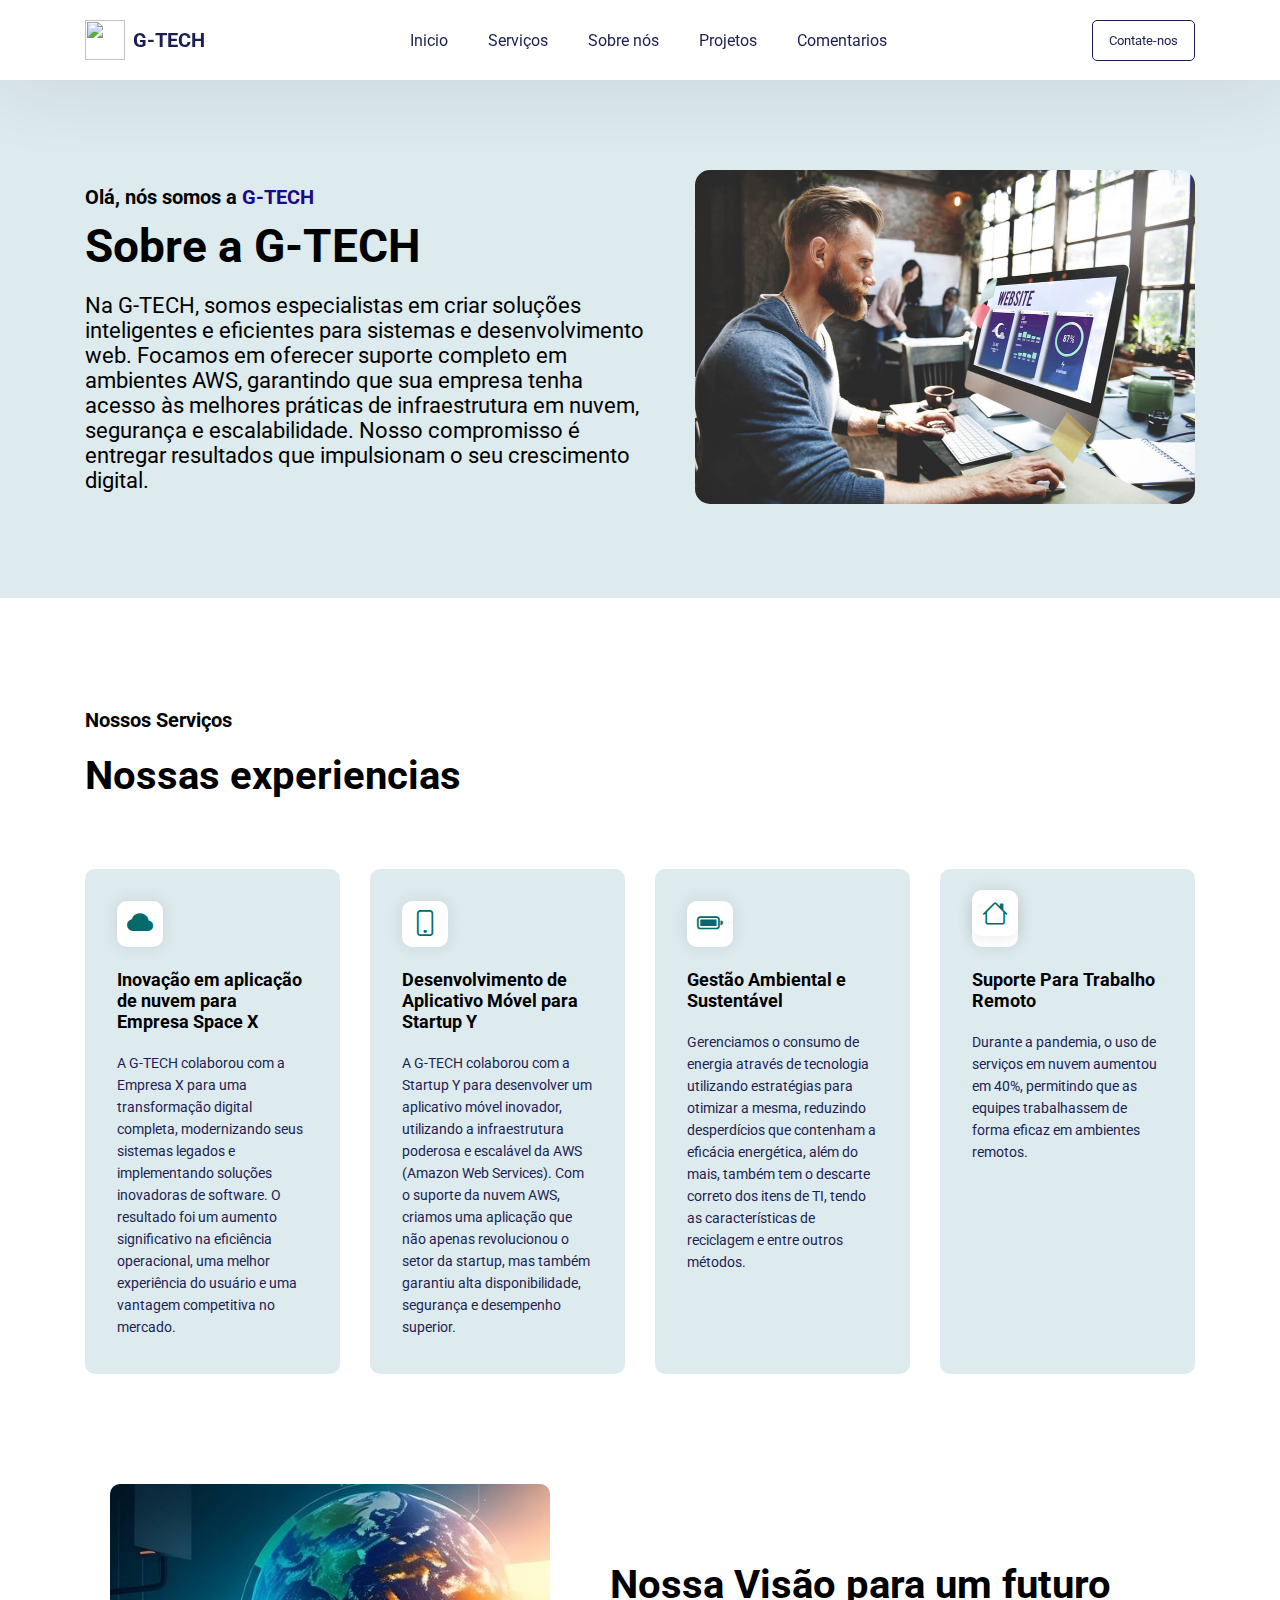
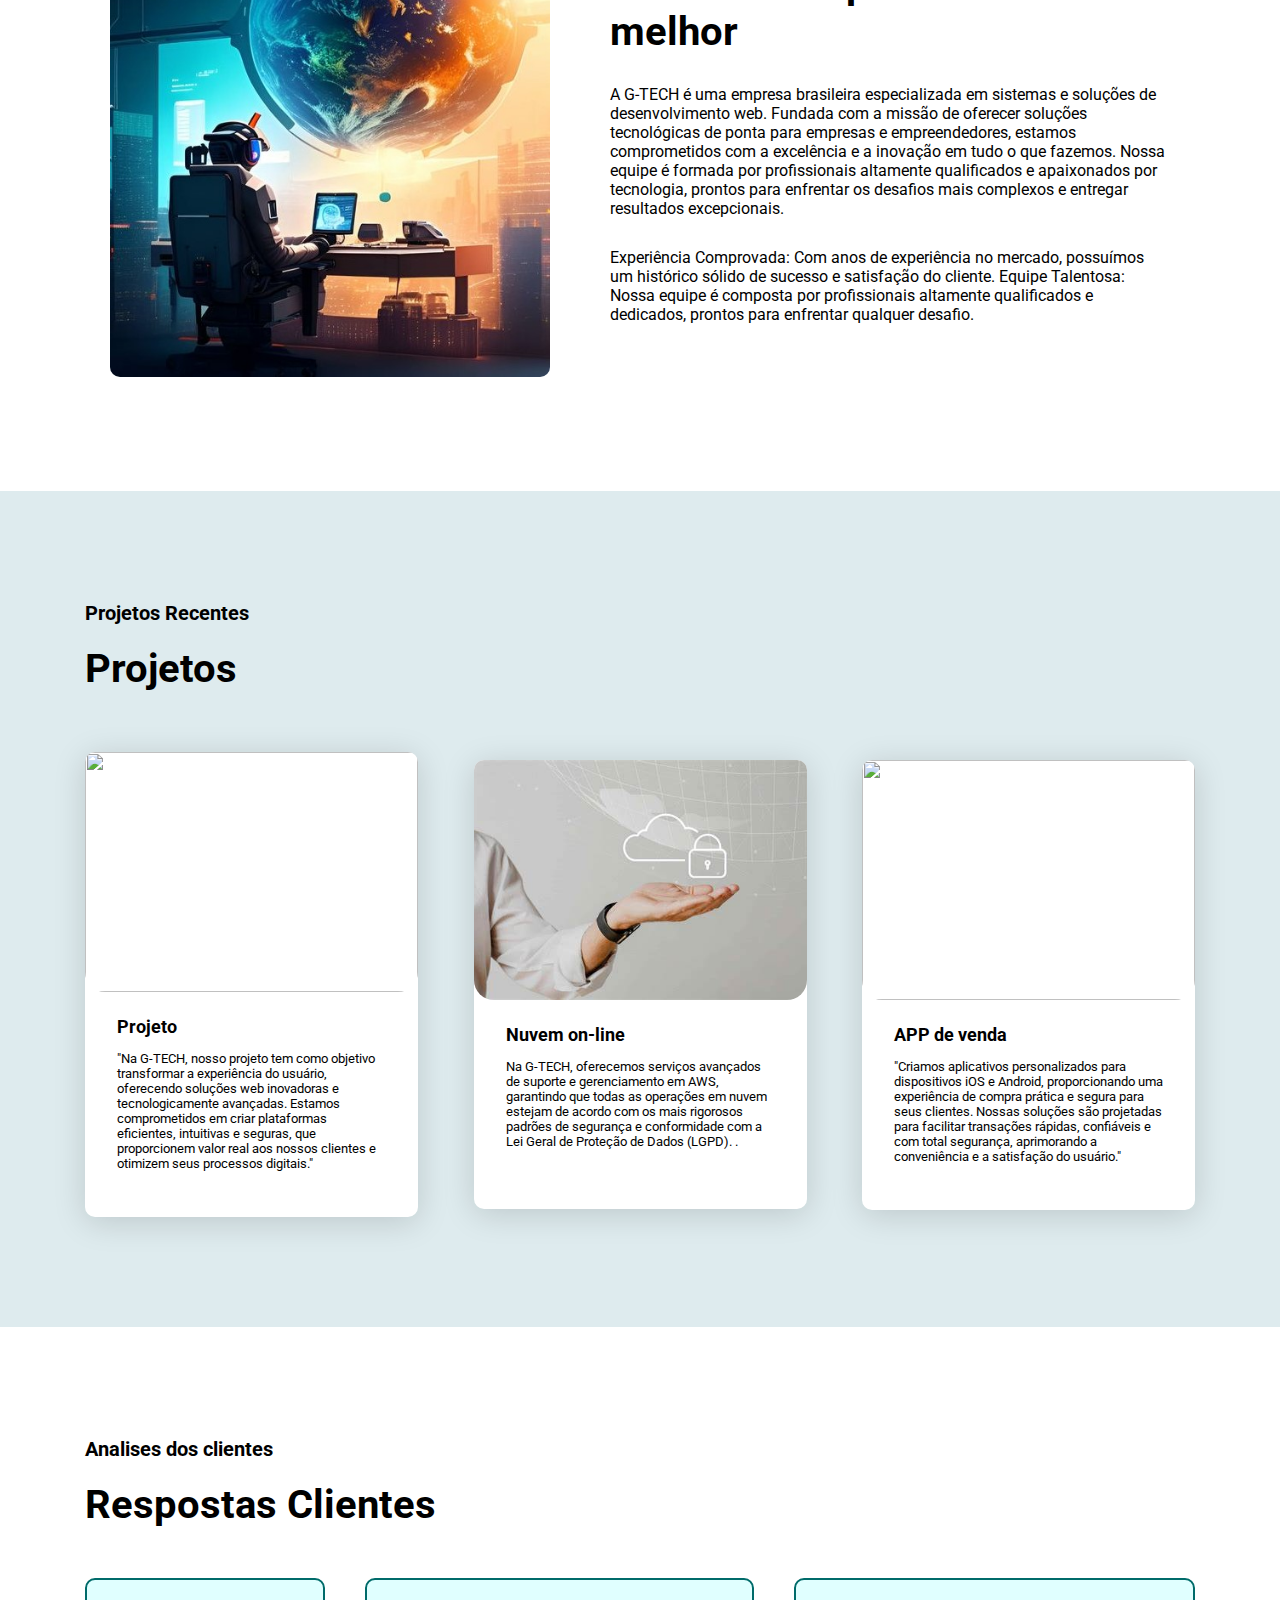
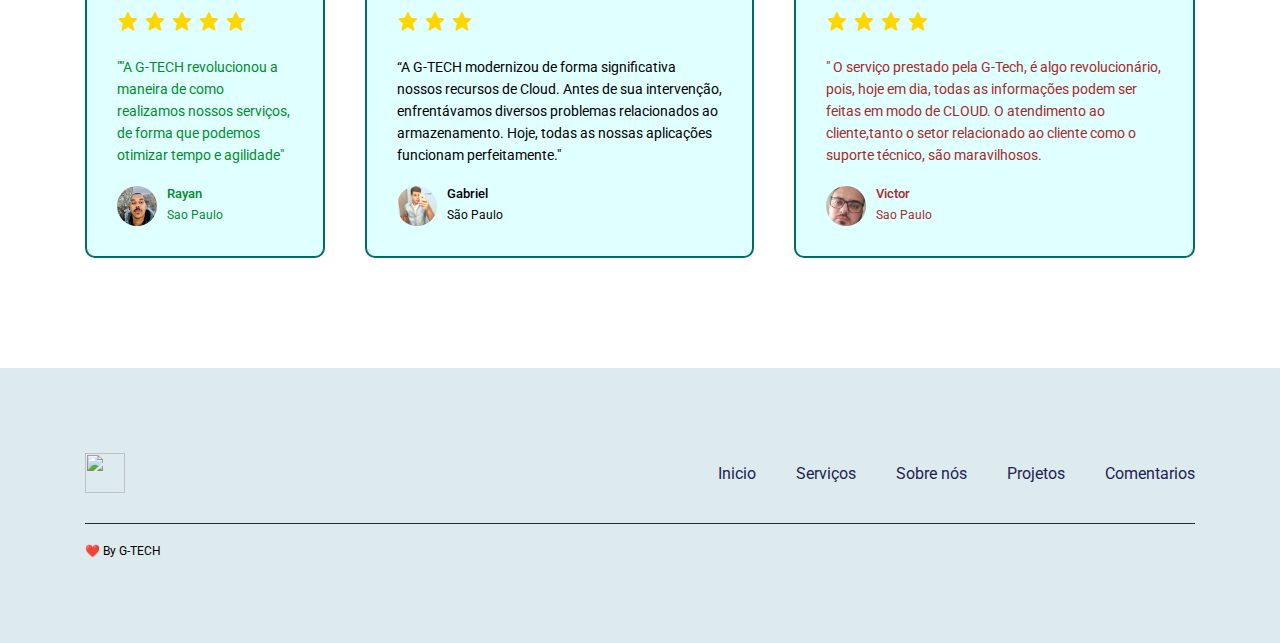
==== commit a4cc1cc4: "Update index.html" ====
--- a/index.html
+++ b/index.html
@@ -38,7 +38,7 @@
             <h5>Olá, nós somos a <span> G-TECH </span></h5>
             <h3>Sobre a G-TECH</h3>
             <p>
-                Na G-TECH SOLUTIONS, somos especialistas em criar soluções inteligentes e eficientes para sistemas e desenvolvimento web.
+                Na G-TECH, somos especialistas em criar soluções inteligentes e eficientes para sistemas e desenvolvimento web.
                 Focamos em oferecer suporte completo em ambientes AWS, 
                 garantindo que sua empresa tenha acesso às melhores práticas de infraestrutura em nuvem, 
                 segurança e escalabilidade. Nosso compromisso é entregar resultados que impulsionam o seu crescimento digital.
